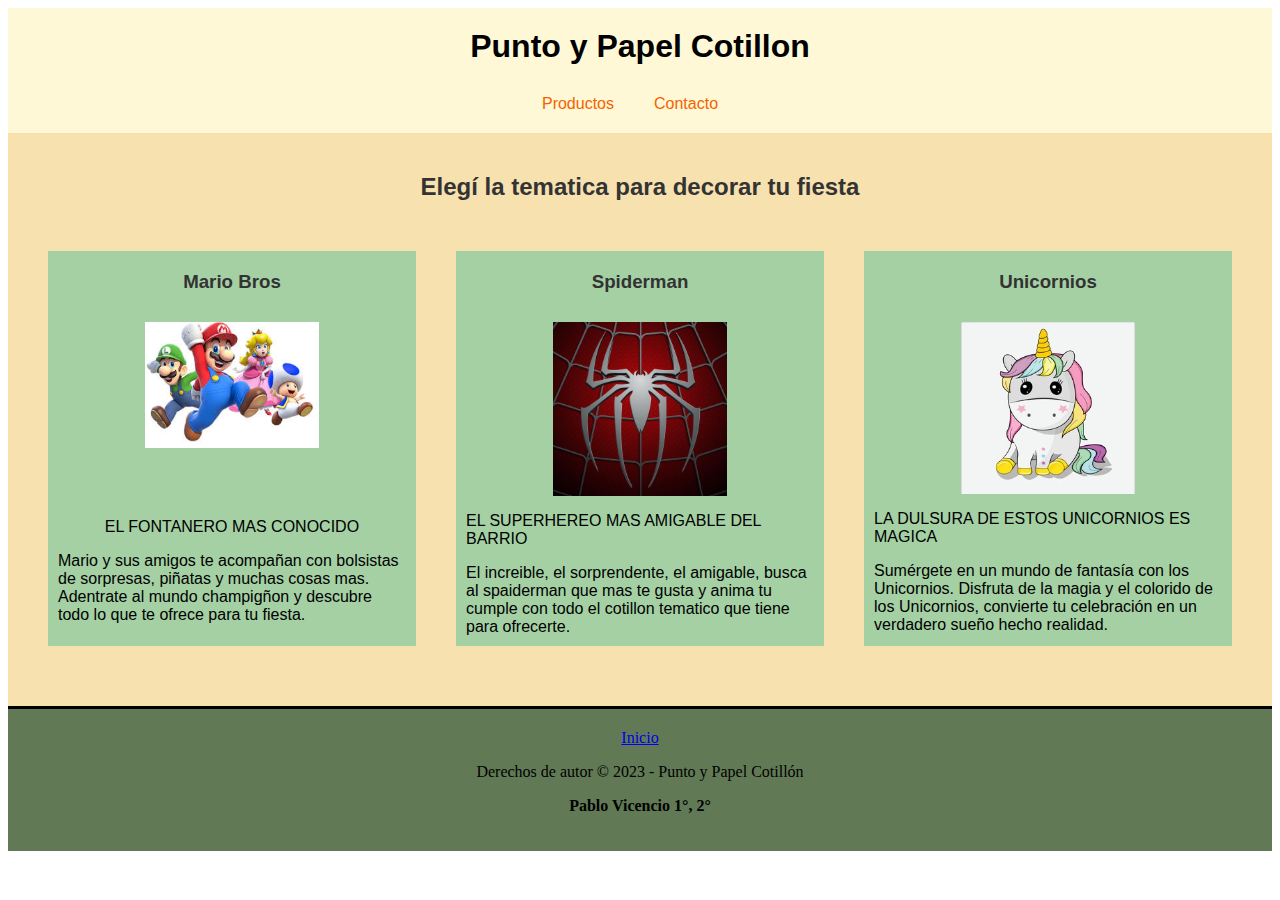
==== index.html @ 05d2aab2 "Primer commit. Prac_Profeci. Proyecto Web" ====
<!DOCTYPE html>
<html lang="en">
<head>
    <meta charset="UTF-8">
    <meta name="viewport" content="width=device-width, initial-scale=1.0">
    <title>EL Super Cotillon</title>
    <link rel="stylesheet" href="CSS/styles.css">
</head>

<body>
    <!-- Comienza el HEADER  -->

    <header class="inicio">
        <h1 id="titulo">Punto y Papel Cotillon</h1>
        <nav>
            <ul>
                <li><a href="productos.html">Productos</a></li>
                <li><a href="contacto.html">Contacto</a></li>
            </ul>
        </nav>
    </header>

    <!-- Comienza el CUERPO  -->

    <main class="container">
        
        <h2>Elegí la tematica para decorar tu fiesta</h2>
        
        <section>
            <article class="cuadros">
                 <h3><strong>Mario Bros</strong></h3>
                 <img src="img/Mario.png" alt="300">
                 <br>
                 <br>
                 <br>
                 <p>EL FONTANERO MAS CONOCIDO</p>
                 <p>Mario y sus amigos te acompañan con bolsistas de sorpresas, piñatas
                    y muchas cosas mas. Adentrate al mundo champigñon y descubre todo lo que
                   te ofrece para tu fiesta.</p>
            </article>

            <article class="cuadros">
                 <h3><strong>Spiderman</strong></h3>
                 <img src="img/Frente Spiderman.png" alt="100">
                 <p>EL SUPERHEREO MAS AMIGABLE DEL BARRIO</p>
                 <p>El increible, el sorprendente, el amigable, busca al spaiderman que mas te gusta
                    y anima tu cumple con todo el cotillon tematico que tiene para ofrecerte.</p>
            </article>

            <article class="cuadros">
                 <h3><strong>Unicornios</strong></h3>
                 <img src="img/Frente Unicornio.png" alt="100">
                 <p>LA DULSURA DE ESTOS UNICORNIOS ES MAGICA</p>
                 <p>Sumérgete en un mundo de fantasía con los Unicornios. Disfruta de la magia y el colorido de los Unicornios, 
                    convierte tu celebración en un verdadero sueño hecho realidad.</p>
            </article>
        </section>

    </main>

    <!-- Comienza el FOOTER  -->    

    <footer class="final">
        <div>
            <a href=#titulo>Inicio</a>
            <p>Derechos de autor &copy; 2023 - Punto y Papel Cotillón</p>
            <p> <strong>Pablo Vicencio 1°, 2°</strong></p>
        </div>
    </footer>

</body>
</html>
---- CSS/styles.css ----
/* ESTILOS PARA EL HEADER */

.inicio {
  background-color: #FFF8D6;
  color: #000000;
  padding: 20px;
  text-align: center;
}

.inicio h1 {
  margin: 0 auto;
  margin-bottom: 30px;
  font-family: "Lucida Handwriting", sans-serif;
}

.inicio nav ul {
  list-style-type: none;
  margin: 0;
  padding: 0;
  display: flex;
  justify-content: center;
  font-family: "Rockwell Extra Bold", sans-serif;
}

.inicio nav ul li {
  margin-right: 20px;
}

.inicio nav ul li a {
  color: #f56200;
  text-decoration: none;
  padding: 10px;
}

/*ESTILOS PARA el Main*/

.container {
  background: #F7E1AE;
  margin: 0;
  padding: 20px;
}

section {
  display: flex;
  justify-content: space-between;
}

.cuadros {
  border: 20px solid #F7E1AE;
  background-color: #A4D0A4;
  width: 33.33%;
  padding: 10px;
  box-sizing: border-box;
  margin-bottom: 20px;
  display: flex;
  flex-direction: column;
  align-items: center;
  text-align: center;
}

.cuadros p {
  text-align: left;
  font-family: "Calibri", sans-serif;
  margin-bottom: 0px;
}

h2 {
  margin: 20px auto;
  margin-bottom: 30px;
  text-align: center;
  font-family: "Calibri", sans-serif;
  color: #333;
}

article h3 {
  color: #333;
  margin-top: 10px;
  font-family: "Arial black", sans-serif;
}

article img {
  max-width: 50%;
  margin-top: 10px;
}

/* Estilo al Footer */
  
.final {
  background-color: #617A55;
  color: #000000;
  padding: 20px;
  text-align: center;
}

footer {
  margin-top: 0px;
  border-top: 3px solid #000;
  padding-top: 10px;
}
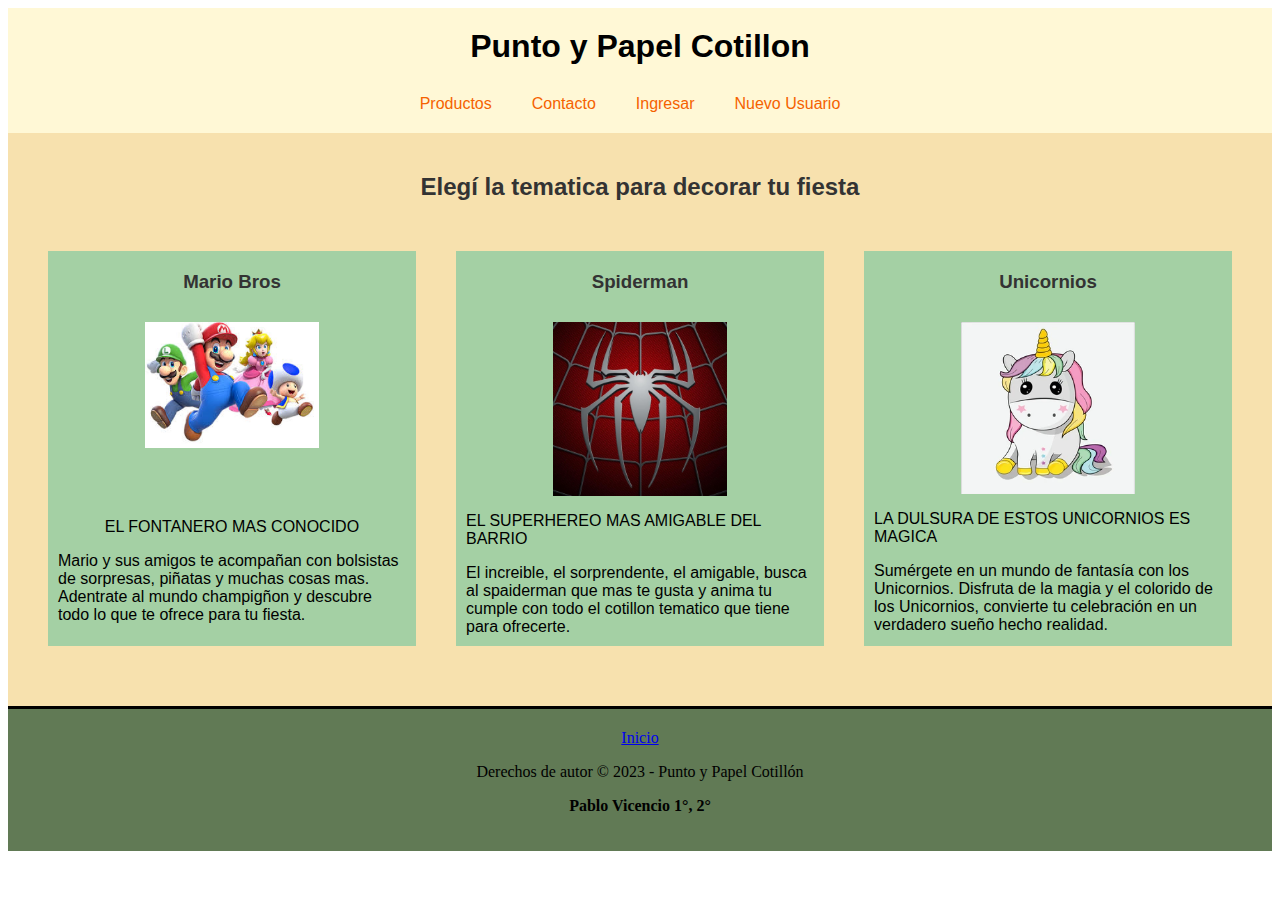
==== commit a1260f06: "se agregarn formularios de logeo" ====
--- a/index.html
+++ b/index.html
@@ -16,6 +16,8 @@
             <ul>
                 <li><a href="productos.html">Productos</a></li>
                 <li><a href="contacto.html">Contacto</a></li>
+                <li><a href="login.php">Ingresar</a></li> 
+                <li><a href="registro.php">Nuevo Usuario</a></li> 
             </ul>
         </nav>
     </header>
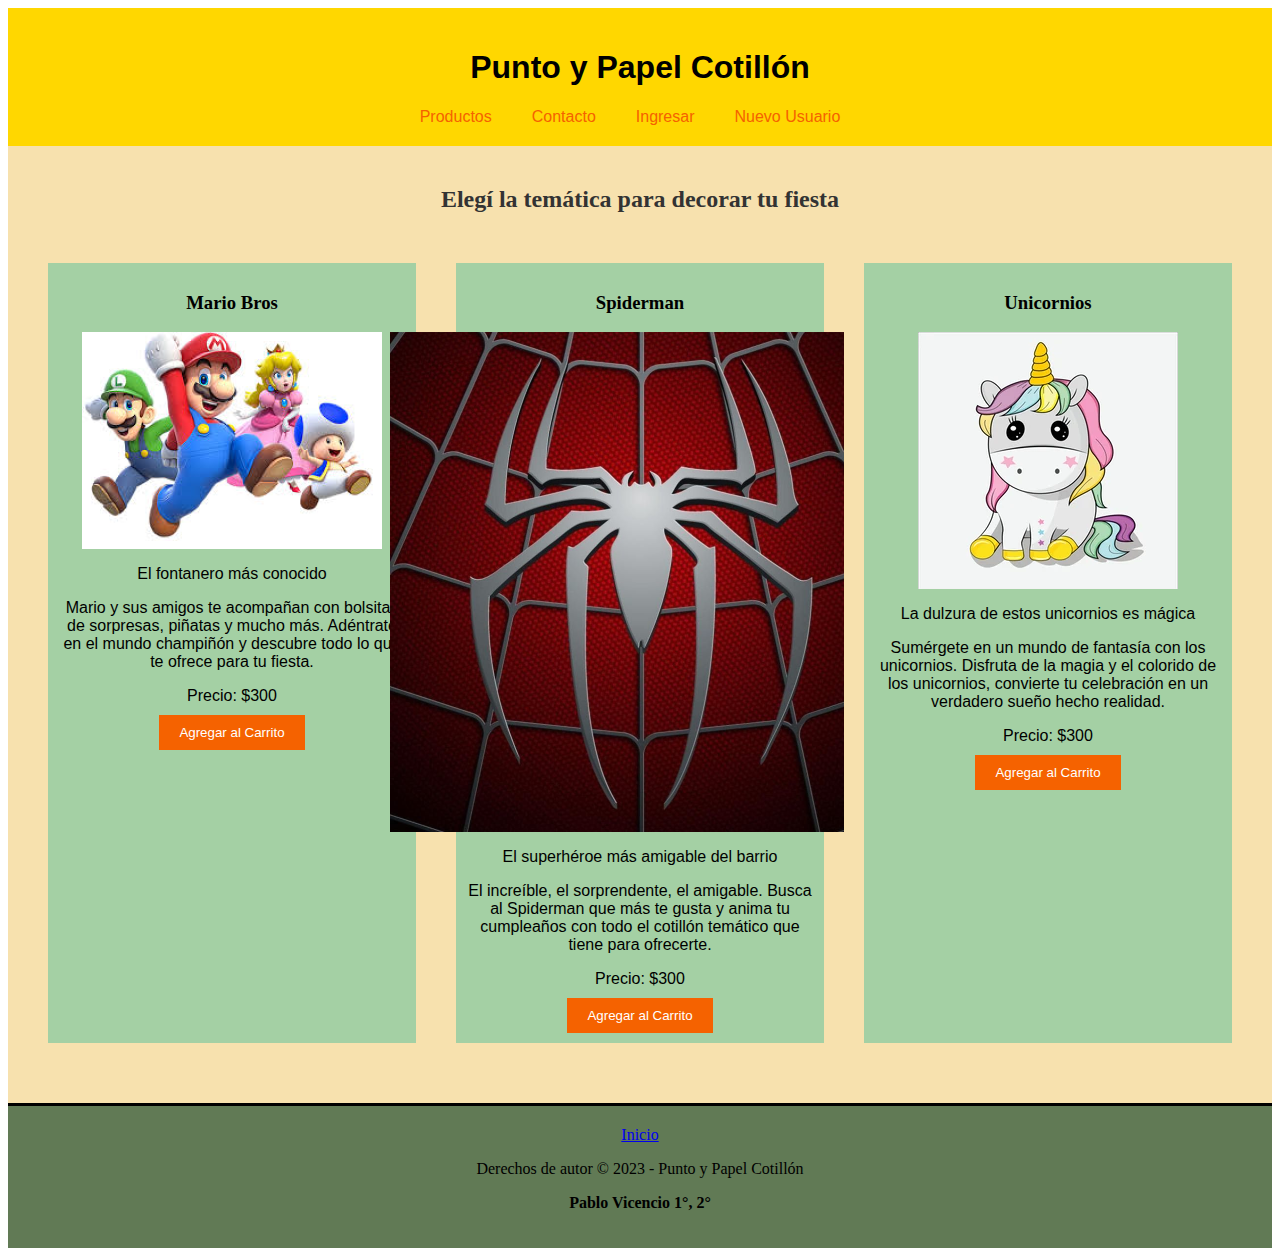
==== commit 87cb8486: "se mejora el INDEX" ====
--- a/index.html
+++ b/index.html
@@ -3,72 +3,59 @@
 <head>
     <meta charset="UTF-8">
     <meta name="viewport" content="width=device-width, initial-scale=1.0">
-    <title>EL Super Cotillon</title>
+    <title>Punto y Papel Cotillón</title>
     <link rel="stylesheet" href="CSS/styles.css">
 </head>
-
 <body>
-    <!-- Comienza el HEADER  -->
-
     <header class="inicio">
-        <h1 id="titulo">Punto y Papel Cotillon</h1>
+        <h1 id="titulo">Punto y Papel Cotillón</h1>
         <nav>
             <ul>
                 <li><a href="productos.html">Productos</a></li>
                 <li><a href="contacto.html">Contacto</a></li>
-                <li><a href="login.php">Ingresar</a></li> 
-                <li><a href="registro.php">Nuevo Usuario</a></li> 
+                <li><a href="login.php">Ingresar</a></li>
+                <li><a href="registro.php">Nuevo Usuario</a></li>
             </ul>
         </nav>
     </header>
 
-    <!-- Comienza el CUERPO  -->
-
     <main class="container">
-        
-        <h2>Elegí la tematica para decorar tu fiesta</h2>
-        
+        <h2>Elegí la temática para decorar tu fiesta</h2>
         <section>
-            <article class="cuadros">
-                 <h3><strong>Mario Bros</strong></h3>
-                 <img src="img/Mario.png" alt="300">
-                 <br>
-                 <br>
-                 <br>
-                 <p>EL FONTANERO MAS CONOCIDO</p>
-                 <p>Mario y sus amigos te acompañan con bolsistas de sorpresas, piñatas
-                    y muchas cosas mas. Adentrate al mundo champigñon y descubre todo lo que
-                   te ofrece para tu fiesta.</p>
+            <article class="cuadro">
+                <h3>Mario Bros</h3>
+                <img src="img/Mario.png" alt="Mario Bros">
+                <p>El fontanero más conocido</p>
+                <p>Mario y sus amigos te acompañan con bolsitas de sorpresas, piñatas y mucho más. Adéntrate en el mundo champiñón y descubre todo lo que te ofrece para tu fiesta.</p>
+                <p>Precio: $300</p>
+                <button class="agregar" data-nombre="Mario Bros" data-precio="300">Agregar al Carrito</button>
             </article>
-
-            <article class="cuadros">
-                 <h3><strong>Spiderman</strong></h3>
-                 <img src="img/Frente Spiderman.png" alt="100">
-                 <p>EL SUPERHEREO MAS AMIGABLE DEL BARRIO</p>
-                 <p>El increible, el sorprendente, el amigable, busca al spaiderman que mas te gusta
-                    y anima tu cumple con todo el cotillon tematico que tiene para ofrecerte.</p>
+            <article class="cuadro">
+                <h3>Spiderman</h3>
+                <img src="img/Frente Spiderman.png" alt="Spiderman">
+                <p>El superhéroe más amigable del barrio</p>
+                <p>El increíble, el sorprendente, el amigable. Busca al Spiderman que más te gusta y anima tu cumpleaños con todo el cotillón temático que tiene para ofrecerte.</p>
+                <p>Precio: $300</p>
+                <button class="agregar" data-nombre="Spiderman" data-precio="100">Agregar al Carrito</button>
             </article>
-
-            <article class="cuadros">
-                 <h3><strong>Unicornios</strong></h3>
-                 <img src="img/Frente Unicornio.png" alt="100">
-                 <p>LA DULSURA DE ESTOS UNICORNIOS ES MAGICA</p>
-                 <p>Sumérgete en un mundo de fantasía con los Unicornios. Disfruta de la magia y el colorido de los Unicornios, 
-                    convierte tu celebración en un verdadero sueño hecho realidad.</p>
+            <article class="cuadro">
+                <h3>Unicornios</h3>
+                <img src="img/Frente Unicornio.png" alt="Unicornios">
+                <p>La dulzura de estos unicornios es mágica</p>
+                <p>Sumérgete en un mundo de fantasía con los unicornios. Disfruta de la magia y el colorido de los unicornios, convierte tu celebración en un verdadero sueño hecho realidad.</p>
+                <p>Precio: $300</p>
+                <button class="agregar" data-nombre="Unicornios" data-precio="100">Agregar al Carrito</button>
             </article>
         </section>
-
     </main>
-
-    <!-- Comienza el FOOTER  -->    
 
     <footer class="final">
         <div>
-            <a href=#titulo>Inicio</a>
+            <a href="#titulo">Inicio</a>
             <p>Derechos de autor &copy; 2023 - Punto y Papel Cotillón</p>
-            <p> <strong>Pablo Vicencio 1°, 2°</strong></p>
+            <p><strong>Pablo Vicencio 1°, 2°</strong></p>
         </div>
     </footer>
-
+    <script src="carrito.js"></script>
 </body>
-</html>+</html>
--- a/CSS/styles.css
+++ b/CSS/styles.css
@@ -1,5 +1,4 @@
-/* ESTILOS PARA EL HEADER */
-
+/* 
 .inicio {
   background-color: #FFF8D6;
   color: #000000;
@@ -32,7 +31,7 @@
   padding: 10px;
 }
 
-/*ESTILOS PARA el Main*/
+/*ESTILOS PARA el Main
 
 .container {
   background: #F7E1AE;
@@ -83,7 +82,7 @@
   margin-top: 10px;
 }
 
-/* Estilo al Footer */
+/* Estilo al Footer 
   
 .final {
   background-color: #617A55;
@@ -96,4 +95,101 @@
   margin-top: 0px;
   border-top: 3px solid #000;
   padding-top: 10px;
-}+}*/
+
+/* ESTILOS PARA EL HEADER */
+.inicio {
+  background-color: #FFD700;
+  color: #000;
+  padding: 20px;
+  text-align: center;
+}
+
+.inicio h1 {
+  font-family: "Lucida Handwriting", sans-serif;
+}
+
+.inicio nav ul {
+  list-style-type: none;
+  margin: 0;
+  padding: 0;
+  display: flex;
+  justify-content: center;
+  font-family: "Rockwell Extra Bold", sans-serif;
+}
+
+.inicio nav ul li {
+  margin-right: 20px;
+}
+
+.inicio nav ul li a {
+  color: #f56200;
+  text-decoration: none;
+  padding: 10px;
+}
+
+/* ESTILOS PARA EL CUERPO */
+.container {
+  background: #F7E1AE;
+  margin: 0;
+  padding: 20px;
+}
+
+section {
+  display: flex;
+  justify-content: space-between;
+}
+
+.cuadro {
+  border: 20px solid #F7E1AE;
+  background-color: #A4D0A4;
+  width: 33.33%;
+  padding: 10px;
+  box-sizing: border-box;
+  margin-bottom: 20px;
+  display: flex;
+  flex-direction: column;
+  align-items: center;
+  text-align: center;
+}
+
+.cuadro p {
+  font-family: "Calibri", sans-serif;
+  margin-bottom: 0;
+}
+
+h2 {
+  margin: 20px auto;
+  margin-bottom: 30px;
+  text-align: center;
+  color: #333;
+}
+
+/* ESTILOS PARA EL BOTÓN "Agregar al Carrito" */
+button.agregar {
+  background-color: #f56200;
+  color: #fff;
+  border: none;
+  padding: 10px 20px;
+  margin-top: 10px;
+  cursor: pointer;
+  transition: background-color 0.3s;
+}
+
+button.agregar:hover {
+  background-color: #f76c19;
+}
+
+/* ESTILOS PARA EL FOOTER */
+.final {
+  background-color: #617A55;
+  color: #000;
+  padding: 20px;
+  text-align: center;
+}
+
+footer {
+  margin-top: 0;
+  border-top: 3px solid #000;
+  padding-top: 10px;
+}
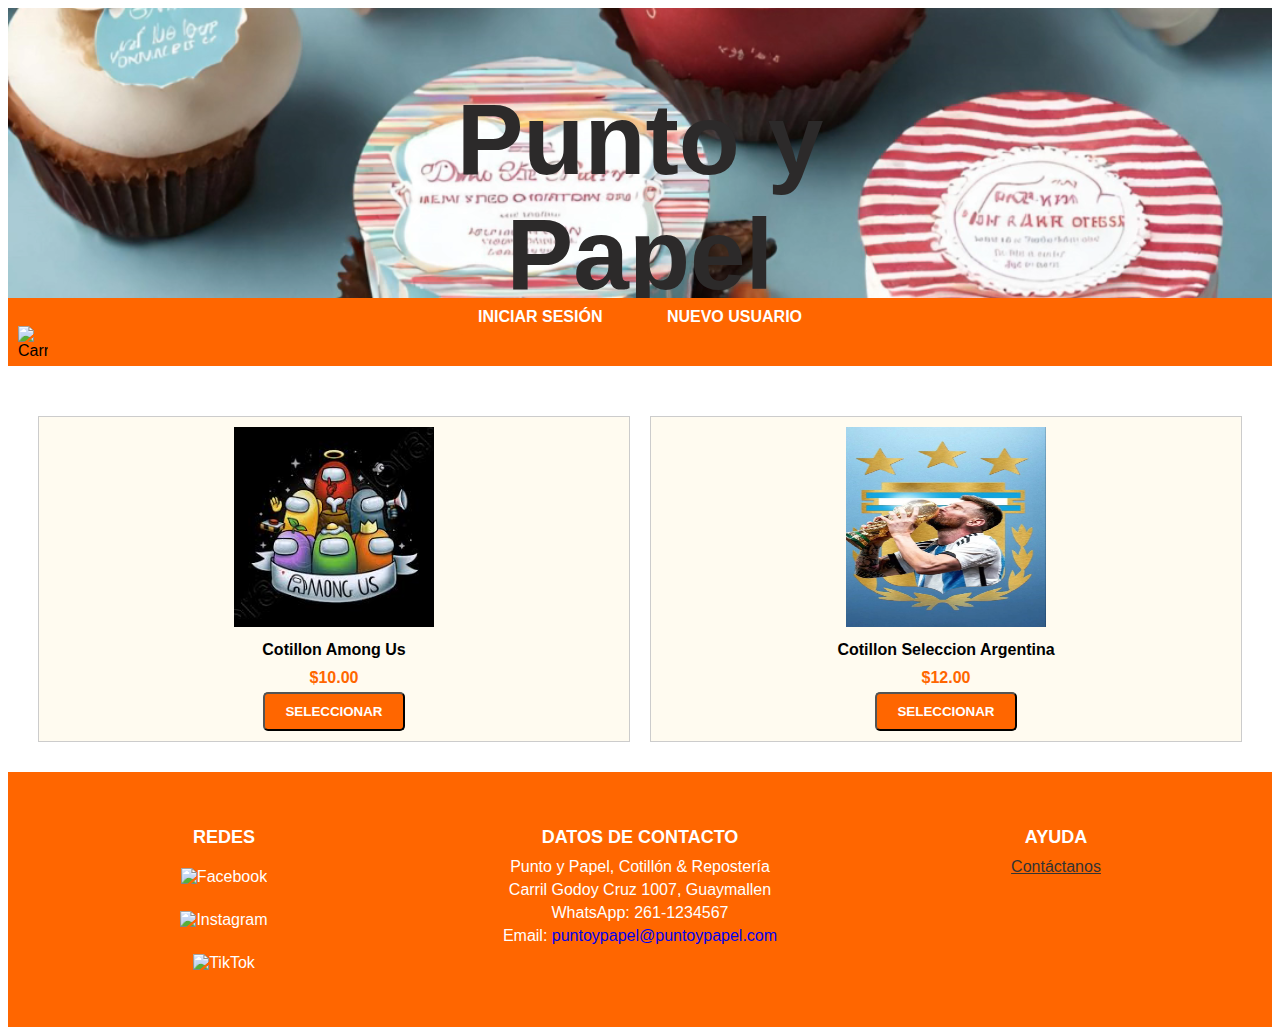
==== commit 9c74875f: "se realizaron arreglos en el INDEX.HTML y en los estilos" ====
--- a/index.html
+++ b/index.html
@@ -8,54 +8,77 @@
 </head>
 <body>
     <header class="inicio">
-        <h1 id="titulo">Punto y Papel Cotillón</h1>
-        <nav>
-            <ul>
-                <li><a href="productos.html">Productos</a></li>
-                <li><a href="contacto.html">Contacto</a></li>
-                <li><a href="login.php">Ingresar</a></li>
-                <li><a href="registro.php">Nuevo Usuario</a></li>
-            </ul>
-        </nav>
+        <div class="logo">
+            <video width="150" height="150" autoplay loop muted>
+                <source src="img/Logo/Logo.mp4" type="video/mp4">
+            </video>
+            <div class="nombre-sitio">
+                <h1>Punto y Papel</h1>
+            </div>
+        </div>
     </header>
 
+    <div class="botonera">
+        <a class="boton-iniciar-sesion" href="#">Iniciar Sesión</a>
+        <a class="boton-nuevo-usuario" href="#">Nuevo Usuario</a>
+        <div class="carrito">
+            <img src="img/carrito.png" alt="Carrito de compras">
+            <span id="gasto-total">Total: $0.00</span>
+        </div>
+    </div>
+
     <main class="container">
-        <h2>Elegí la temática para decorar tu fiesta</h2>
-        <section>
-            <article class="cuadro">
-                <h3>Mario Bros</h3>
-                <img src="img/Mario.png" alt="Mario Bros">
-                <p>El fontanero más conocido</p>
-                <p>Mario y sus amigos te acompañan con bolsitas de sorpresas, piñatas y mucho más. Adéntrate en el mundo champiñón y descubre todo lo que te ofrece para tu fiesta.</p>
-                <p>Precio: $300</p>
-                <button class="agregar" data-nombre="Mario Bros" data-precio="300">Agregar al Carrito</button>
-            </article>
-            <article class="cuadro">
-                <h3>Spiderman</h3>
-                <img src="img/Frente Spiderman.png" alt="Spiderman">
-                <p>El superhéroe más amigable del barrio</p>
-                <p>El increíble, el sorprendente, el amigable. Busca al Spiderman que más te gusta y anima tu cumpleaños con todo el cotillón temático que tiene para ofrecerte.</p>
-                <p>Precio: $300</p>
-                <button class="agregar" data-nombre="Spiderman" data-precio="100">Agregar al Carrito</button>
-            </article>
-            <article class="cuadro">
-                <h3>Unicornios</h3>
-                <img src="img/Frente Unicornio.png" alt="Unicornios">
-                <p>La dulzura de estos unicornios es mágica</p>
-                <p>Sumérgete en un mundo de fantasía con los unicornios. Disfruta de la magia y el colorido de los unicornios, convierte tu celebración en un verdadero sueño hecho realidad.</p>
-                <p>Precio: $300</p>
-                <button class="agregar" data-nombre="Unicornios" data-precio="100">Agregar al Carrito</button>
-            </article>
-        </section>
+        <div class="imagenes">
+            <div class="fila">
+                <div class="columna">
+                    <div class="producto">
+                        <img src="img/amoung.jpg" alt="Cotillon Among Us" class="imagen">
+                        <h4 class="nombre">Cotillon Among Us</h4>
+                        <p class="costo">$10.00</p>
+                        <button class="seleccionar">Seleccionar</button>
+                    </div>
+                </div>
+                <div class="columna">
+                    <div class="producto">
+                        <img src="img/argentina.jpg" alt="Cotillon Seleccion Argentina" class="imagen">
+                        <h4 class="nombre">Cotillon Seleccion Argentina</h4>
+                        <p class="costo">$12.00</p>
+                        <button class="seleccionar">Seleccionar</button>
+                    </div>
+                </div>
+                <!-- Repite esta estructura para otras imágenes -->
+            </div>
+        </div>
     </main>
 
     <footer class="final">
-        <div>
-            <a href="#titulo">Inicio</a>
-            <p>Derechos de autor &copy; 2023 - Punto y Papel Cotillón</p>
-            <p><strong>Pablo Vicencio 1°, 2°</strong></p>
+        <div class="redes">
+            <h2>REDES</h2>
+            <a href="https://www.facebook.com/tucuenta" target="_blank">
+                <img src="img/facebook.png" alt="Facebook">
+            </a>
+            <a href="https://www.instagram.com/tucuenta" target="_blank">
+                <img src="img/instagram.png" alt="Instagram">
+            </a>
+            <a href="https://www.tiktok.com/tucuenta" target="_blank">
+                <img src="img/tiktok.png" alt="TikTok">
+            </a>
+        </div>
+    
+        <div class="contacto">
+            <h2>DATOS DE CONTACTO</h2>
+            <p>Punto y Papel, Cotillón & Repostería</p>
+            <p>Carril Godoy Cruz 1007, Guaymallen</p>
+            <p>WhatsApp: 261-1234567</p>
+            <p>Email: <a href="mailto:puntoypapel@puntoypapel.com">puntoypapel@puntoypapel.com</a></p>
+        </div>
+    
+        <div class="ayuda">
+            <h2>AYUDA</h2>
+            <p><a href="formulario_de_contacto.html">Contáctanos</a></p>
         </div>
     </footer>
+
     <script src="carrito.js"></script>
 </body>
 </html>
--- a/CSS/styles.css
+++ b/CSS/styles.css
@@ -1,176 +1,191 @@
-/* 
+/* Estilos generales */
+body {
+  font-family: Arial, sans-serif;
+}
+
+a {
+  text-decoration: none;
+}
+
+/* Estilos para los botones */
+.boton-comprar,
+.boton-iniciar-sesion,
+.boton-nuevo-usuario,
+.seleccionar,
+button.agregar {
+  color: white;
+  font-weight: bold;
+  padding: 10px 20px;
+  border-radius: 5px;
+  transition: background-color 0.3s;
+  text-transform: uppercase;
+}
+
+.boton-comprar,
+.boton-iniciar-sesion,
+.boton-nuevo-usuario {
+  margin: 10px;
+  background-color: #ff6600;
+}
+
+.seleccionar {
+  background-color: #ff6600;
+}
+
+button.agregar {
+  background-color: #f56200;
+}
+
+/* Estilos para el encabezado */
 .inicio {
-  background-color: #FFF8D6;
-  color: #000000;
-  padding: 20px;
-  text-align: center;
-}
-
-.inicio h1 {
-  margin: 0 auto;
-  margin-bottom: 30px;
-  font-family: "Lucida Handwriting", sans-serif;
-}
-
-.inicio nav ul {
-  list-style-type: none;
+  position: relative;
+  width: 100%;
+  height: 30vh;
+  overflow: hidden;
+  background-color: #333;
+  color: rgb(49, 46, 46);
+  padding: 10px 0;
+  display: flex;
+  justify-content: space-between;
+  align-items: center;
+}
+
+.logo video {
+  position: absolute;
+  top: 0;
+  left: 0;
+  width: 100%; /* Cambia el ancho del video al 100% */
+  height: 100%;
+  object-fit: cover;
+}
+
+.nombre-sitio {
+  position: absolute;
+  top: 65%;
+  left: 50%;
+  transform: translate(-50%, -50%);
+  text-align: center;
+  color: rgb(44, 42, 42); /* Color del texto */
+  font-family: Arial, sans-serif; /* Cambia la fuente aquí */
+  font-size: 50px; /* Cambia el tamaño de la fuente aquí */
+  font-weight: bold; /* Cambia el peso de la fuente aquí */
+}
+
+.menu-navegacion ul {
+  list-style: none;
   margin: 0;
   padding: 0;
   display: flex;
-  justify-content: center;
-  font-family: "Rockwell Extra Bold", sans-serif;
-}
-
-.inicio nav ul li {
-  margin-right: 20px;
-}
-
-.inicio nav ul li a {
-  color: #f56200;
+}
+
+.menu-navegacion li {
+  margin: 0 10px;
+}
+
+.boton-llamada-accion a {
+  background-color: #ff6600;
+}
+
+/* Estilos para la botonera en el encabezado */
+.botonera {
+  background-color: #ff6600;
+  text-align: center;
+  padding: 10px 0;
+  margin-top: 0px;
+  margin-bottom: 20px;
+}
+
+/* Estilos para los botones de la botonera */
+.boton-comprar,
+.boton-iniciar-sesion,
+.boton-nuevo-usuario {
+  margin: 10px;
+  padding: 10px 20px;
+  background-color: #ff6600;
+  color: white;
   text-decoration: none;
+  border-radius: 5px;
+  font-family: Arial, sans-serif; /* Cambia la fuente aquí */
+  font-size: 16px; /* Cambia el tamaño de la letra aquí */
+  font-weight: bold; /* Cambia el peso de la fuente aquí (puede ser normal o bold) */
+  text-transform: uppercase;
+  transition: background-color 0.3s;
+}
+
+.boton-comprar:hover,
+.boton-iniciar-sesion:hover,
+.boton-nuevo-usuario:hover {
+  background-color: #555; /* Cambia el color al pasar el mouse por encima */
+}
+
+/* Estilos para el carrito y sumador de gastos en el encabezado */
+.carrito {
+  display: flex;
+  align-items: center;
+  margin-left: 10px;
+}
+
+.carrito img {
+  width: 30px;
+  height: 30px;
+  margin-right: 5px;
+}
+
+#gasto-total {
+  font-weight: bold;
+  font-size: 16px;
+  color: #ff6600;
+}
+
+/* Estilos para el cuerpo */
+.container {
+  padding: 20px;
+}
+
+/* Estilos para la fila de productos */
+.fila {
+  display: flex;
+  justify-content: space-between;
+  flex-wrap: wrap;
+}
+
+/* Estilos para cada columna de producto */
+.columna {
+  flex: 0 0 calc(50% - 20px);
+  margin: 10px;
+}
+
+/* Estilos para cada producto */
+.producto {
+  border: 1px solid #ccc;
+  text-align: center;
   padding: 10px;
-}
-
-/*ESTILOS PARA el Main
-
-.container {
-  background: #F7E1AE;
-  margin: 0;
-  padding: 20px;
-}
-
-section {
-  display: flex;
-  justify-content: space-between;
-}
-
-.cuadros {
-  border: 20px solid #F7E1AE;
-  background-color: #A4D0A4;
-  width: 33.33%;
-  padding: 10px;
-  box-sizing: border-box;
-  margin-bottom: 20px;
-  display: flex;
-  flex-direction: column;
-  align-items: center;
-  text-align: center;
-}
-
-.cuadros p {
-  text-align: left;
-  font-family: "Calibri", sans-serif;
-  margin-bottom: 0px;
-}
-
-h2 {
-  margin: 20px auto;
-  margin-bottom: 30px;
-  text-align: center;
-  font-family: "Calibri", sans-serif;
-  color: #333;
-}
-
-article h3 {
-  color: #333;
-  margin-top: 10px;
-  font-family: "Arial black", sans-serif;
-}
-
-article img {
-  max-width: 50%;
-  margin-top: 10px;
-}
-
-/* Estilo al Footer 
-  
-.final {
-  background-color: #617A55;
-  color: #000000;
-  padding: 20px;
-  text-align: center;
-}
-
-footer {
-  margin-top: 0px;
-  border-top: 3px solid #000;
-  padding-top: 10px;
-}*/
-
-/* ESTILOS PARA EL HEADER */
-.inicio {
-  background-color: #FFD700;
-  color: #000;
-  padding: 20px;
-  text-align: center;
-}
-
-.inicio h1 {
-  font-family: "Lucida Handwriting", sans-serif;
-}
-
-.inicio nav ul {
-  list-style-type: none;
-  margin: 0;
-  padding: 0;
-  display: flex;
-  justify-content: center;
-  font-family: "Rockwell Extra Bold", sans-serif;
-}
-
-.inicio nav ul li {
-  margin-right: 20px;
-}
-
-.inicio nav ul li a {
-  color: #f56200;
-  text-decoration: none;
-  padding: 10px;
-}
-
-/* ESTILOS PARA EL CUERPO */
-.container {
-  background: #F7E1AE;
-  margin: 0;
-  padding: 20px;
-}
-
-section {
-  display: flex;
-  justify-content: space-between;
-}
-
-.cuadro {
-  border: 20px solid #F7E1AE;
-  background-color: #A4D0A4;
-  width: 33.33%;
-  padding: 10px;
-  box-sizing: border-box;
-  margin-bottom: 20px;
-  display: flex;
-  flex-direction: column;
-  align-items: center;
-  text-align: center;
-}
-
-.cuadro p {
-  font-family: "Calibri", sans-serif;
-  margin-bottom: 0;
-}
-
-h2 {
-  margin: 20px auto;
-  margin-bottom: 30px;
-  text-align: center;
-  color: #333;
-}
-
-/* ESTILOS PARA EL BOTÓN "Agregar al Carrito" */
+  transition: transform 0.2s;
+  background-color: #fffbf0;
+}
+
+.producto:hover {
+  transform: scale(1.05);
+}
+
+.imagen {
+  width: 200px;
+  height: 200px;
+}
+
+.nombre {
+  font-size: 16px;
+  margin: 10px 0;
+}
+
+.costo {
+  font-weight: bold;
+  color: #ff6600;
+  margin: 5px 0;
+}
+
+/* Estilos para el botón "Agregar al Carrito" */
 button.agregar {
-  background-color: #f56200;
-  color: #fff;
-  border: none;
-  padding: 10px 20px;
   margin-top: 10px;
   cursor: pointer;
   transition: background-color 0.3s;
@@ -180,16 +195,53 @@
   background-color: #f76c19;
 }
 
-/* ESTILOS PARA EL FOOTER */
+/* Estilos para el footer */
 .final {
-  background-color: #617A55;
-  color: #000;
-  padding: 20px;
-  text-align: center;
-}
-
-footer {
-  margin-top: 0;
-  border-top: 3px solid #000;
-  padding-top: 10px;
-}
+  background-color: #ff6600;
+  color: white;
+  padding: 20px;
+  display: flex;
+  justify-content: space-between;
+}
+
+/* Estilos para las secciones del footer */
+.redes, .contacto, .ayuda {
+  flex: 1;
+  text-align: center;
+  padding: 20px;
+}
+
+.redes h2, .contacto h2, .ayuda h2 {
+  font-size: 18px;
+  font-weight: bold;
+  margin-bottom: 10px;
+}
+
+.redes a, .contacto p, .ayuda p {
+  color: white;
+  text-decoration: none;
+  display: block;
+  margin: 5px 0;
+}
+
+.redes img {
+  margin: 10px;
+  width: 24px;
+  height: 24px;
+}
+
+.ayuda a {
+  text-decoration: underline;
+  color: #333;
+}
+
+/* Estilos para la sección de contacto */
+.contacto {
+  flex: 2;
+  text-align: center;
+  padding: 20px;
+  max-width: 400px;
+}
+
+.contacto h2 {
+  font-size
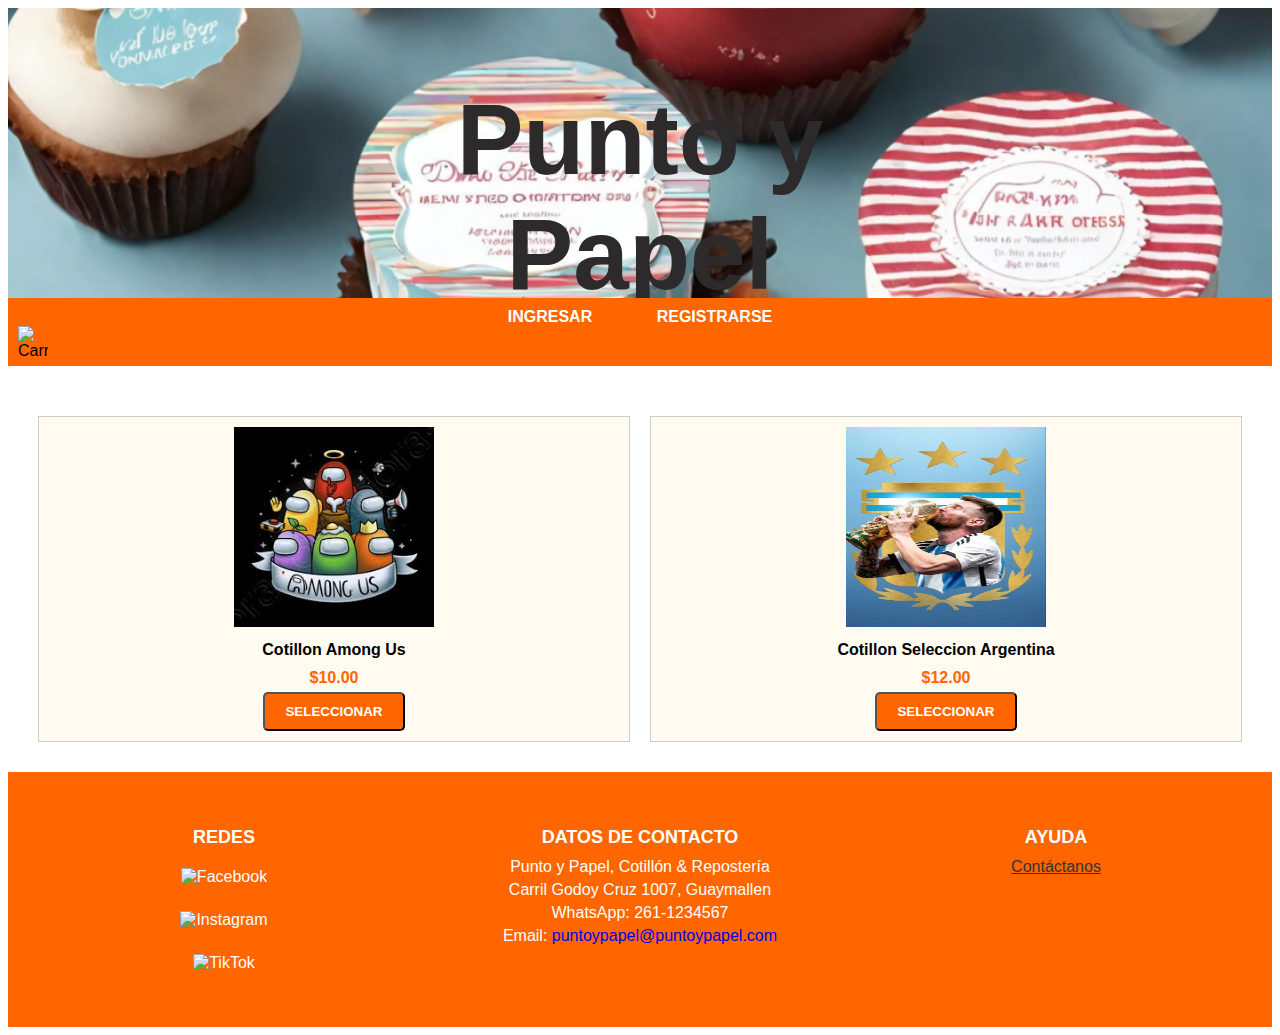
==== commit f31e07f7: "modificaciones, se genera el PHP" ====
--- a/index.html
+++ b/index.html
@@ -19,8 +19,8 @@
     </header>
 
     <div class="botonera">
-        <a class="boton-iniciar-sesion" href="#">Iniciar Sesión</a>
-        <a class="boton-nuevo-usuario" href="#">Nuevo Usuario</a>
+        <a class="boton-iniciar-sesion" href="#">INGRESAR</a>
+        <a class="boton-nuevo-usuario" href="#">REGISTRARSE</a>
         <div class="carrito">
             <img src="img/carrito.png" alt="Carrito de compras">
             <span id="gasto-total">Total: $0.00</span>
--- a/CSS/styles.css
+++ b/CSS/styles.css
@@ -244,4 +244,5 @@
 }
 
 .contacto h2 {
-  font-size
+  font-size:large;
+}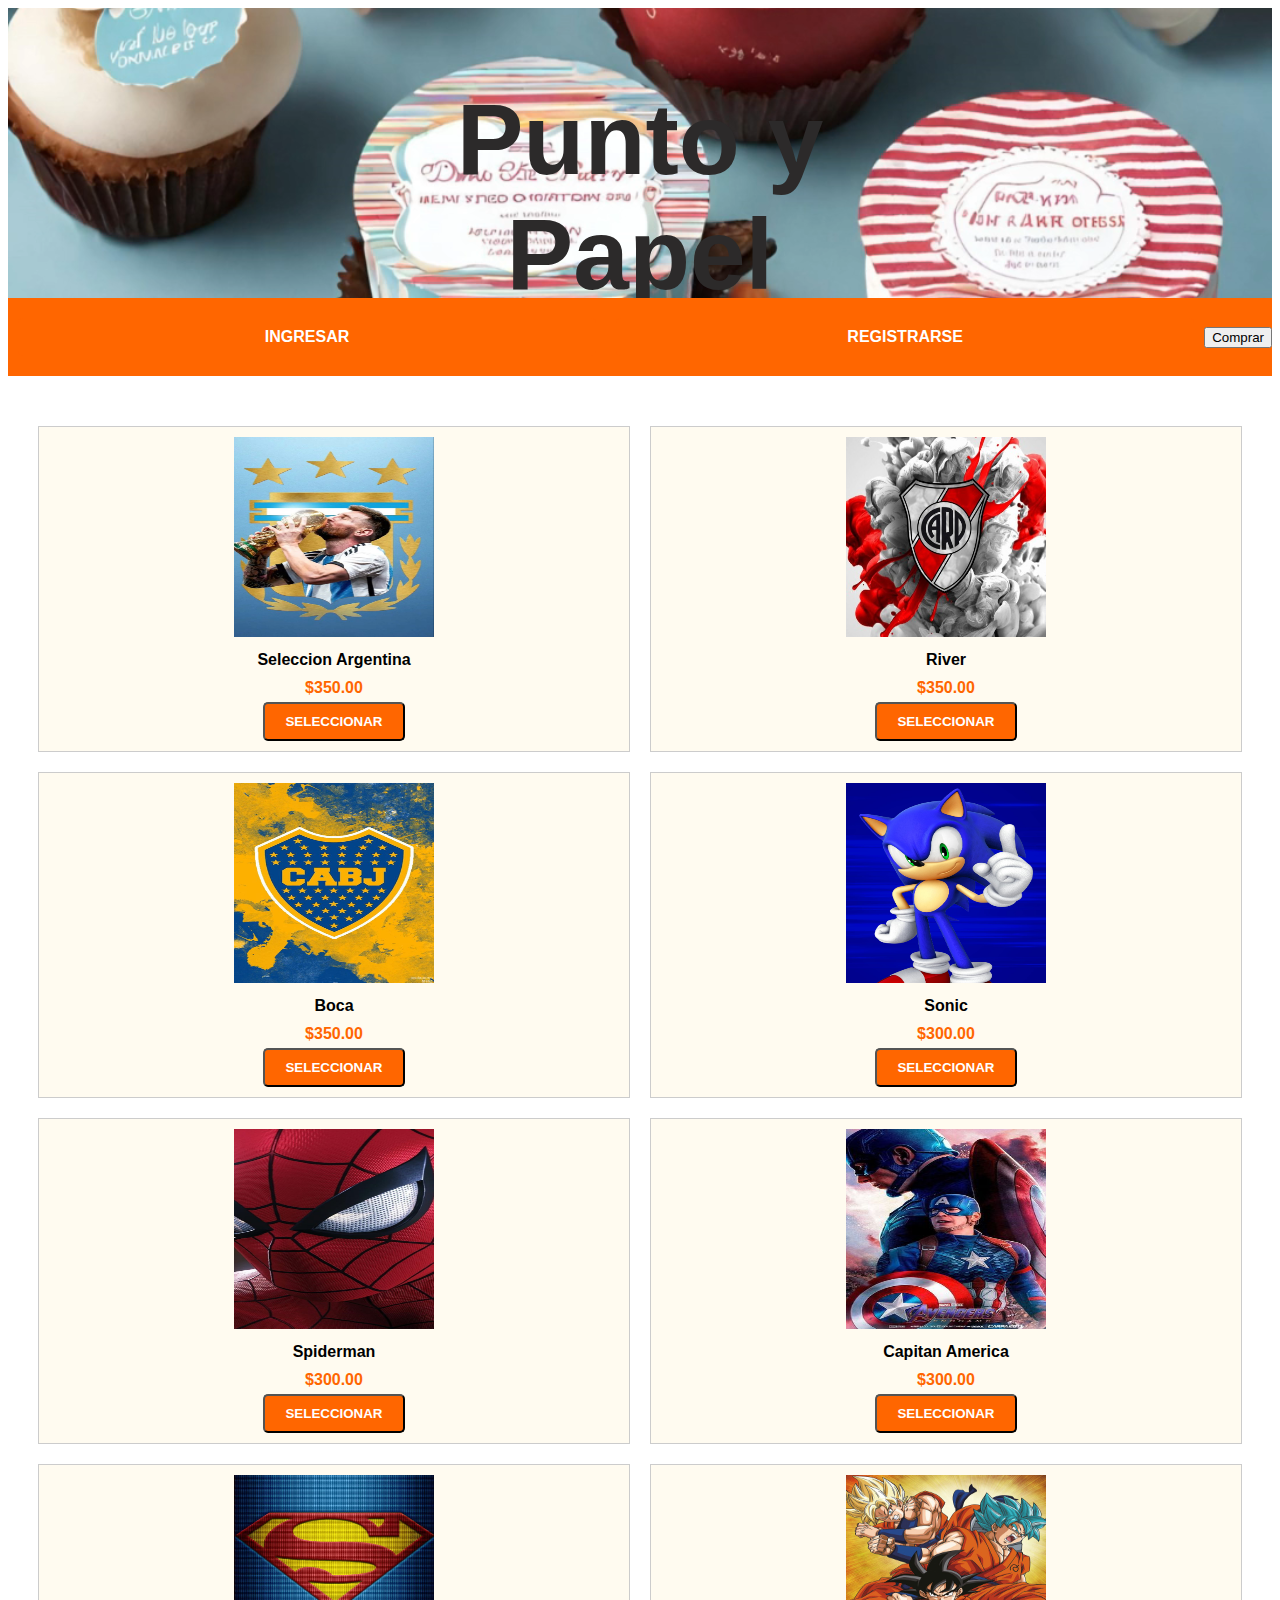
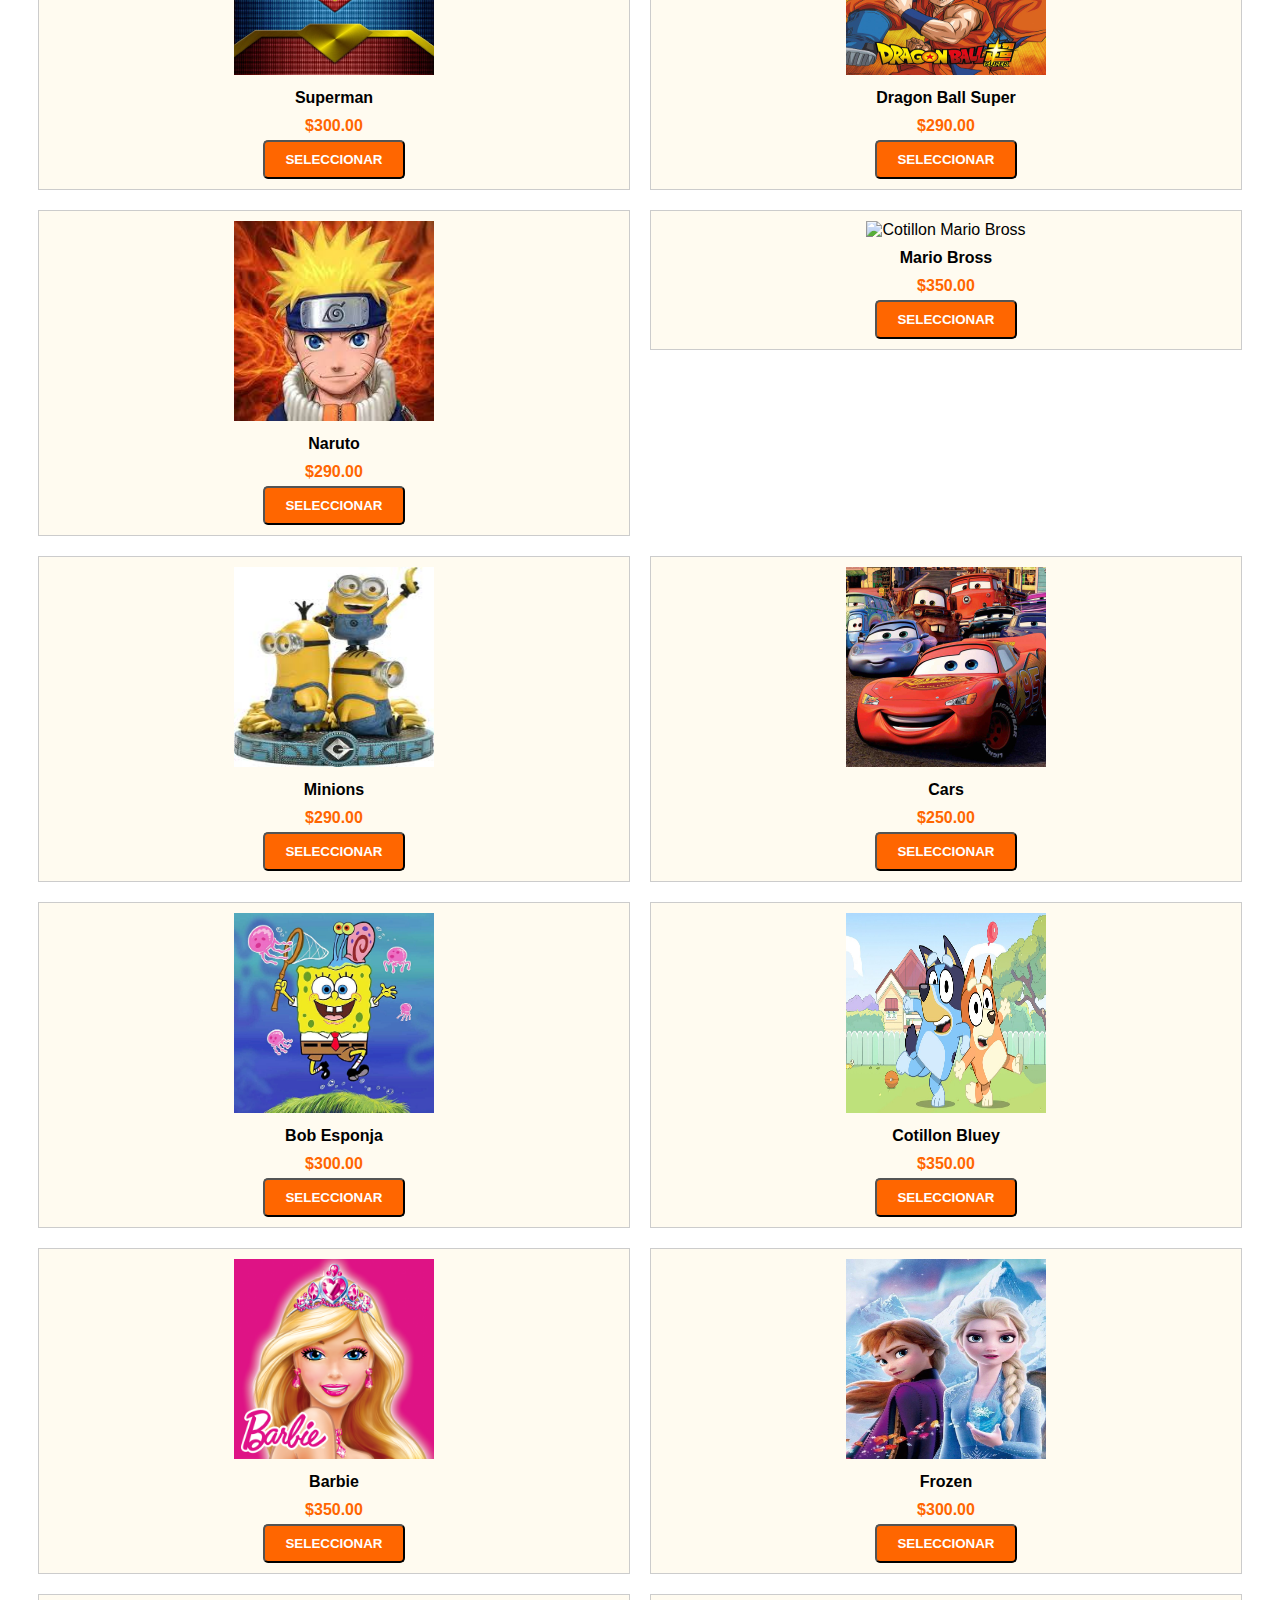
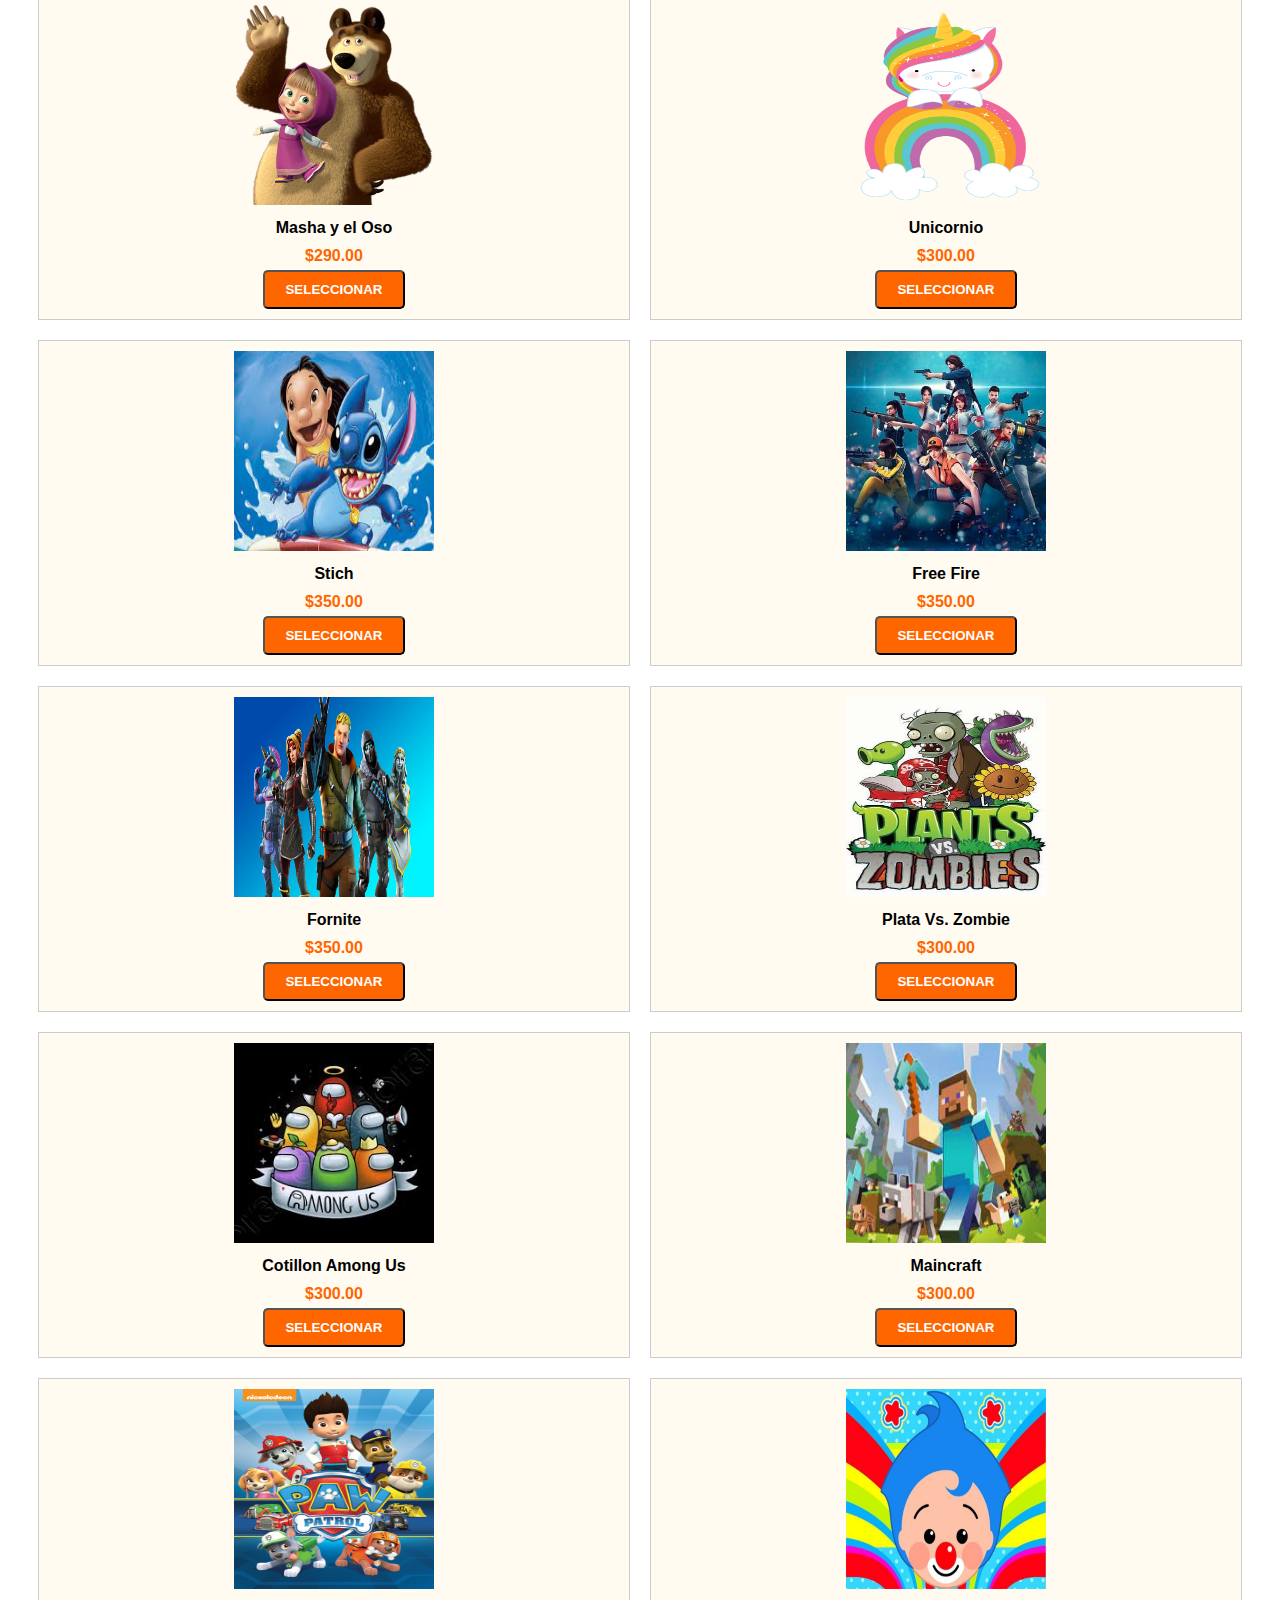
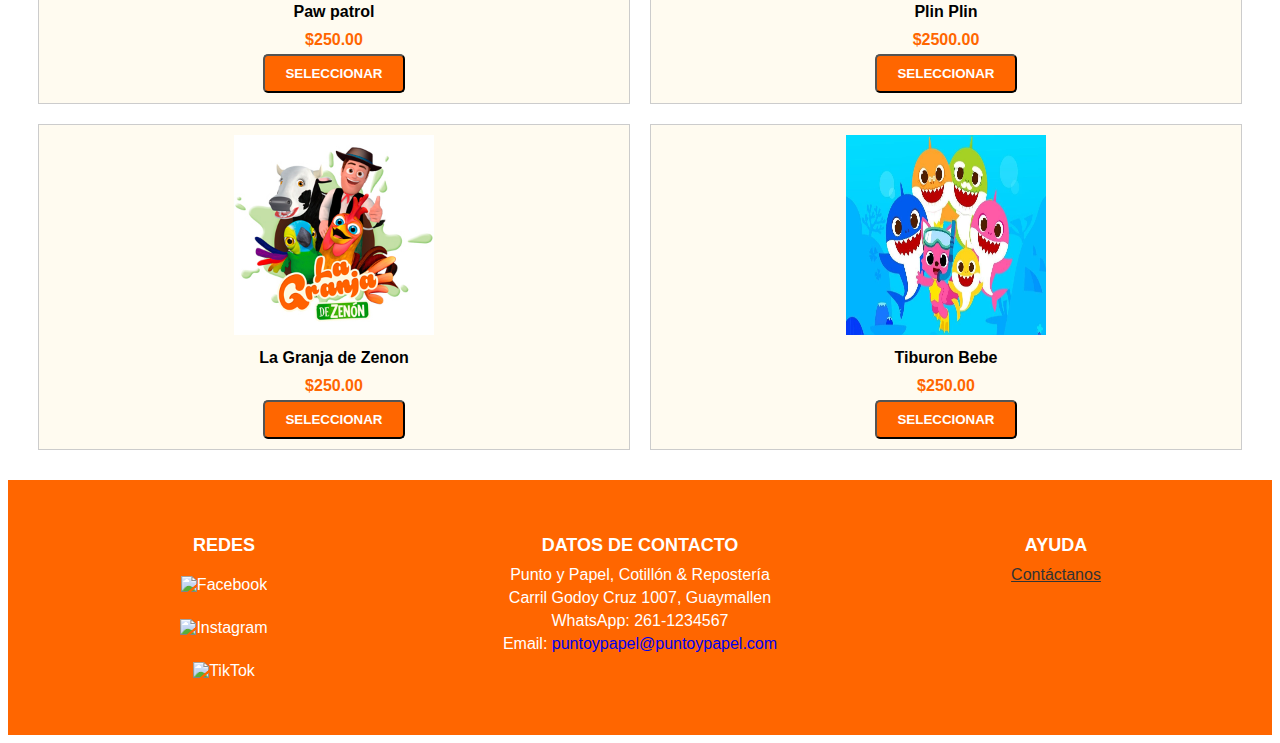
==== commit f2f68925: "Se cambian varios hojas" ====
--- a/index.html
+++ b/index.html
@@ -4,7 +4,8 @@
     <meta charset="UTF-8">
     <meta name="viewport" content="width=device-width, initial-scale=1.0">
     <title>Punto y Papel Cotillón</title>
-    <link rel="stylesheet" href="CSS/styles.css">
+    <link rel="stylesheet" href="CSS/index.css">
+    <script src="JS/carrito.js"></script>
 </head>
 <body>
     <header class="inicio">
@@ -19,12 +20,13 @@
     </header>
 
     <div class="botonera">
-        <a class="boton-iniciar-sesion" href="#">INGRESAR</a>
-        <a class="boton-nuevo-usuario" href="#">REGISTRARSE</a>
-        <div class="carrito">
-            <img src="img/carrito.png" alt="Carrito de compras">
-            <span id="gasto-total">Total: $0.00</span>
-        </div>
+        <a class="boton-iniciar-sesion" href="usuarios.html">INGRESAR</a>
+        <a class="boton-nuevo-usuario" href="registro.html">REGISTRARSE</a>
+        <button id="boton-carrito">Comprar</button>
+            <!--<div id="carrito" class="carrito-seleccionado">
+                <img src="img/Iconos/vector-shopping-cart-icon.jpg" alt="Carrito de compras">
+                <span id="gasto-total">Total: $0.00</span>
+            </div>*/-->
     </div>
 
     <main class="container">
@@ -32,21 +34,228 @@
             <div class="fila">
                 <div class="columna">
                     <div class="producto">
+                        <img src="img/argentina.jpg" alt="Cotillon dbs" class="imagen">
+                        <h4 class="nombre">Seleccion Argentina</h4>
+                        <p class="costo">$350.00</p>
+                        <button class="seleccionar">Seleccionar</button>
+                    </div>
+                </div>
+                <div class="columna">
+                    <div class="producto">
+                        <img src="img/river.jpg" alt="Cotillon River" class="imagen">
+                        <h4 class="nombre">River</h4>
+                        <p class="costo">$350.00</p>
+                        <button class="seleccionar">Seleccionar</button>
+                    </div>
+                </div>
+                <div class="columna">
+                    <div class="producto">
+                        <img src="img/boca.jpg" alt="Cotillon Boca" class="imagen">
+                        <h4 class="nombre">Boca</h4>
+                        <p class="costo">$350.00</p>
+                        <button class="seleccionar">Seleccionar</button>
+                    </div>
+                </div>
+                <div class="columna">
+                    <div class="producto">
+                        <img src="img/sony.jpg" alt="Cotillon Sonic" class="imagen">
+                        <h4 class="nombre"><S></S>Sonic</h4>
+                        <p class="costo">$300.00</p>
+                        <button class="seleccionar">Seleccionar</button>
+                    </div>
+                </div>
+                <div class="columna">
+                    <div class="producto">
+                        <img src="img/spiderman.jpg" alt="Cotillon Spiderman" class="imagen">
+                        <h4 class="nombre">Spiderman</h4>
+                        <p class="costo">$300.00</p>
+                        <button class="seleccionar">Seleccionar</button>
+                    </div>
+                </div>
+                <div class="columna">
+                    <div class="producto">
+                        <img src="img/capitan_america.jpg" alt="Cotillon Capitan America" class="imagen">
+                        <h4 class="nombre">Capitan America</h4>
+                        <p class="costo">$300.00</p>
+                        <button class="seleccionar">Seleccionar</button>
+                    </div>
+                </div>
+                <div class="columna">
+                    <div class="producto">
+                        <img src="img/superman.jpg" alt="Cotillon Superman" class="imagen">
+                        <h4 class="nombre">Superman</h4>
+                        <p class="costo">$300.00</p>
+                        <button class="seleccionar">Seleccionar</button>
+                    </div>
+                </div>
+                <div class="columna">
+                    <div class="producto">
+                        <img src="img/dbs.jpg" alt="Cotillon Dragon Ball Super" class="imagen">
+                        <h4 class="nombre">Dragon Ball Super</h4>
+                        <p class="costo">$290.00</p>
+                        <button class="seleccionar">Seleccionar</button>
+                    </div>
+                </div>
+                <div class="columna">
+                    <div class="producto">
+                        <img src="img/narut.jpg" alt="Cotillon Naruto" class="imagen">
+                        <h4 class="nombre">Naruto</h4>
+                        <p class="costo">$290.00</p>
+                        <button class="seleccionar">Seleccionar</button>
+                    </div>
+                </div>
+                <div class="columna">
+                    <div class="producto">
+                        <img src="img/mario.jpg" alt="Cotillon Mario Bross" class="imagen">
+                        <h4 class="nombre">Mario Bross</h4>
+                        <p class="costo">$350.00</p>
+                        <button class="seleccionar">Seleccionar</button>
+                    </div>
+                </div>
+                <div class="columna">
+                    <div class="producto">
+                        <img src="img/minion.jpg" alt="Cotillon minion" class="imagen">
+                        <h4 class="nombre">Minions</h4>
+                        <p class="costo">$290.00</p>
+                        <button class="seleccionar">Seleccionar</button>
+                    </div>
+                </div>
+                <div class="columna">
+                    <div class="producto">
+                        <img src="img/cars.jpg" alt="Cotillon Cars" class="imagen">
+                        <h4 class="nombre">Cars</h4>
+                        <p class="costo">$250.00</p>
+                        <button class="seleccionar">Seleccionar</button>
+                    </div>
+                </div>
+                <div class="columna">
+                    <div class="producto">
+                        <img src="img/bob_esponja.jpg" alt="Cotillon Bob Esponja" class="imagen">
+                        <h4 class="nombre">Bob Esponja</h4>
+                        <p class="costo">$300.00</p>
+                        <button class="seleccionar">Seleccionar</button>
+                    </div>
+                </div>
+                <div class="columna">
+                    <div class="producto">
+                        <img src="img/bluey.jpg" alt="Cotillon Bluey" class="imagen">
+                        <h4 class="nombre">Cotillon Bluey</h4>
+                        <p class="costo">$350.00</p>
+                        <button class="seleccionar">Seleccionar</button>
+                    </div>
+                </div>
+                <div class="columna">
+                    <div class="producto">
+                        <img src="img/barbie.png" alt="Cotillon Barbie" class="imagen">
+                        <h4 class="nombre">Barbie</h4>
+                        <p class="costo">$350.00</p>
+                        <button class="seleccionar">Seleccionar</button>
+                    </div>
+                </div>
+                <div class="columna">
+                    <div class="producto">
+                        <img src="img/frozeen.png" alt="Cotillon Frozen" class="imagen">
+                        <h4 class="nombre">Frozen</h4>
+                        <p class="costo">$300.00</p>
+                        <button class="seleccionar">Seleccionar</button>
+                    </div>
+                </div>
+                <div class="columna">
+                    <div class="producto">
+                        <img src="img/masha_y_el_oso.png" alt="Cotillon Masha y el Oso" class="imagen">
+                        <h4 class="nombre">Masha y el Oso</h4>
+                        <p class="costo">$290.00</p>
+                        <button class="seleccionar">Seleccionar</button>
+                    </div>
+                </div>
+                <div class="columna">
+                    <div class="producto">
+                        <img src="img/unicornio.png" alt="Cotillon Unicornio" class="imagen">
+                        <h4 class="nombre">Unicornio</h4>
+                        <p class="costo">$300.00</p>
+                        <button class="seleccionar">Seleccionar</button>
+                    </div>
+                </div>
+                <div class="columna">
+                    <div class="producto">
+                        <img src="img/stich.jpg" alt="Cotillon Stich" class="imagen">
+                        <h4 class="nombre">Stich</h4>
+                        <p class="costo">$350.00</p>
+                        <button class="seleccionar">Seleccionar</button>
+                    </div>
+                </div>
+                <div class="columna">
+                    <div class="producto">
+                        <img src="img/firie_fire.jpg" alt="Cotillon Free Fire" class="imagen">
+                        <h4 class="nombre">Free Fire</h4>
+                        <p class="costo">$350.00</p>
+                        <button class="seleccionar">Seleccionar</button>
+                    </div>
+                </div>
+                <div class="columna">
+                    <div class="producto">
+                        <img src="img/fortnite.jpg" alt="Cotillon Fornite" class="imagen">
+                        <h4 class="nombre">Fornite</h4>
+                        <p class="costo">$350.00</p>
+                        <button class="seleccionar">Seleccionar</button>
+                    </div>
+                </div>
+                <div class="columna">
+                    <div class="producto">
+                        <img src="img/planta_zombies.jpg" alt="Cotillon Planta Vs Zombies" class="imagen">
+                        <h4 class="nombre">Plata Vs. Zombie</h4>
+                        <p class="costo">$300.00</p>
+                        <button class="seleccionar">Seleccionar</button>
+                    </div>
+                </div>
+                <div class="columna">
+                    <div class="producto">
                         <img src="img/amoung.jpg" alt="Cotillon Among Us" class="imagen">
                         <h4 class="nombre">Cotillon Among Us</h4>
-                        <p class="costo">$10.00</p>
-                        <button class="seleccionar">Seleccionar</button>
-                    </div>
-                </div>
-                <div class="columna">
-                    <div class="producto">
-                        <img src="img/argentina.jpg" alt="Cotillon Seleccion Argentina" class="imagen">
-                        <h4 class="nombre">Cotillon Seleccion Argentina</h4>
-                        <p class="costo">$12.00</p>
-                        <button class="seleccionar">Seleccionar</button>
-                    </div>
-                </div>
-                <!-- Repite esta estructura para otras imágenes -->
+                        <p class="costo">$300.00</p>
+                        <button class="seleccionar">Seleccionar</button>
+                    </div>
+                </div>
+                <div class="columna">
+                    <div class="producto">
+                        <img src="img/maincraf.jpg" alt="Cotillon Maincraft" class="imagen">
+                        <h4 class="nombre">Maincraft</h4>
+                        <p class="costo">$300.00</p>
+                        <button class="seleccionar">Seleccionar</button>
+                    </div>
+                </div>
+                <div class="columna">
+                    <div class="producto">
+                        <img src="img/paw.jpg" alt="Cotillon Paw Patrol" class="imagen">
+                        <h4 class="nombre">Paw patrol</h4>
+                        <p class="costo">$250.00</p>
+                        <button class="seleccionar">Seleccionar</button>
+                    </div>
+                </div>
+                <div class="columna">
+                    <div class="producto">
+                        <img src="img/plin_plin.jpg" alt="Cotillon Plin Plin" class="imagen">
+                        <h4 class="nombre">Plin Plin</h4>
+                        <p class="costo">$2500.00</p>
+                        <button class="seleccionar">Seleccionar</button>
+                    </div>
+                </div>
+                <div class="columna">
+                    <div class="producto">
+                        <img src="img/la_granja_senon.jpg" alt="Cotillon La Granja de Zenon" class="imagen">
+                        <h4 class="nombre">La Granja de Zenon</h4>
+                        <p class="costo">$250.00</p>
+                        <button class="seleccionar">Seleccionar</button>
+                    </div>
+                </div>
+                <div class="columna">
+                    <div class="producto">
+                        <img src="img/tiburon_bebe.jpg" alt="Cotillon Tiburon Bebe" class="imagen">
+                        <h4 class="nombre">Tiburon Bebe</h4>
+                        <p class="costo">$250.00</p>
+                        <button class="seleccionar">Seleccionar</button>
+                    </div>
+                </div>
             </div>
         </div>
     </main>
@@ -75,10 +284,10 @@
     
         <div class="ayuda">
             <h2>AYUDA</h2>
-            <p><a href="formulario_de_contacto.html">Contáctanos</a></p>
+            <p><a href="contacto.html">Contáctanos</a></p>
         </div>
     </footer>
 
-    <script src="carrito.js"></script>
+    <script src="JS/carrito.js"></script>
 </body>
 </html>
--- a/CSS/index.css
+++ b/CSS/index.css
@@ -0,0 +1,261 @@
+/* Estilos generales */
+body {
+  font-family: Arial, sans-serif;
+}
+
+a {
+  text-decoration: none;
+}
+
+/* Estilos para los botones */
+.boton-carrito,
+.boton-iniciar-sesion,
+.boton-nuevo-usuario,
+.seleccionar,
+button.agregar {
+  color: white;
+  font-weight: bold;
+  padding: 10px 20px;
+  border-radius: 5px;
+  transition: background-color 0.3s;
+  text-transform: uppercase;
+}
+
+.boton-carrito,
+.boton-iniciar-sesion,
+.boton-nuevo-usuario {
+  margin: 10px;
+  background-color: #ff6600;
+}
+
+.seleccionar {
+  background-color: #ff6600;
+}
+
+button.agregar {
+  background-color: #f56200;
+}
+
+/* Estilos para el encabezado */
+.inicio {
+  position: relative;
+  width: 100%;
+  height: 30vh;
+  overflow: hidden;
+  background-color: #333;
+  color: rgb(49, 46, 46);
+  padding: 10px 0;
+  display: flex;
+  justify-content: space-between;
+  align-items: center;
+}
+
+.logo video {
+  position: absolute;
+  top: 0;
+  left: 0;
+  width: 100%; /* Cambia el ancho del video al 100% */
+  height: 100%;
+  object-fit: cover;
+}
+
+.nombre-sitio {
+  position: absolute;
+  top: 65%;
+  left: 50%;
+  transform: translate(-50%, -50%);
+  text-align: center;
+  color: rgb(44, 42, 42); /* Color del texto */
+  font-family: Arial, sans-serif; /* Cambia la fuente aquí */
+  font-size: 50px; /* Cambia el tamaño de la fuente aquí */
+  font-weight: bold; /* Cambia el peso de la fuente aquí */
+}
+
+.menu-navegacion ul {
+  list-style: none;
+  margin: 0;
+  padding: 0;
+  display: flex;
+}
+
+.menu-navegacion li {
+  margin: 0 10px;
+}
+
+.boton-llamada-accion a {
+  background-color: #ff6600;
+}
+
+/* Estilos para la botonera en el encabezado */
+.botonera {
+  display: flex; /*agregado*/
+  background-color: #ff6600;
+  text-align: center;
+  padding: 10px 0;
+  margin-top: 0px;
+  margin-bottom: 20px;
+  justify-content: space-between; /*agregado*/
+  align-items: center; /*agregado*/
+}
+
+/* Estilos para los botones de la botonera */
+.boton-carrito,
+.boton-iniciar-sesion,
+.boton-nuevo-usuario {
+  flex: 1; /*agregado*/
+  margin: 10px;
+  padding: 10px 20px;
+  background-color: #ff6600;
+  color: white;
+  text-decoration: none;
+  border-radius: 5px;
+  font-family: Arial, sans-serif; /* Cambia la fuente aquí */
+  font-size: 16px; /* Cambia el tamaño de la letra aquí */
+  font-weight: bold; /* Cambia el peso de la fuente aquí (puede ser normal o bold) */
+  text-transform: uppercase;
+  transition: background-color 0.3s;
+  text-align: center; /*agregado*/
+}
+
+.boton-iniciar-sesion:hover,
+.boton-nuevo-usuario:hover {
+  background-color: #555; /* Cambia el color al pasar el mouse por encima */
+}
+
+/* Estilos para el carrito y sumador de gastos en el encabezado */
+.carrito {
+  display: flex;
+  align-items: center;
+  /*margin-left: 10px;*/
+}
+
+#gasto-total {
+  color: white;
+  margin-left: 10px; /* Añade un margen a la izquierda para separar el carrito del texto */
+}
+
+.carrito img {
+  width: 30px;
+  height: 30px;
+  margin-right: 5px;
+}
+
+#gasto-total {
+  font-weight: bold;
+  font-size: 16px;
+  color: #ff6600;
+}
+
+/* Estilos para el cuerpo */
+.container {
+  padding: 20px;
+}
+
+/* Estilos para la fila de productos */
+.fila {
+  display: flex;
+  justify-content: space-between;
+  flex-wrap: wrap;
+}
+
+/* Estilos para cada columna de producto */
+.columna {
+  flex: 0 0 calc(50% - 20px);
+  margin: 10px;
+}
+
+/* Estilos para cada producto */
+.producto {
+  border: 1px solid #ccc;
+  text-align: center;
+  padding: 10px;
+  transition: transform 0.2s;
+  background-color: #fffbf0;
+}
+
+.checkmark {
+  display: none; /* Inicialmente, oculta el icono de la tilde */
+}
+
+.producto:hover {
+  transform: scale(1.05);
+}
+
+.imagen {
+  width: 200px;
+  height: 200px;
+}
+
+.nombre {
+  font-size: 16px;
+  margin: 10px 0;
+}
+
+.costo {
+  font-weight: bold;
+  color: #ff6600;
+  margin: 5px 0;
+}
+
+/* Estilos para el botón "Agregar al Carrito" */
+button.agregar {
+  margin-top: 10px;
+  cursor: pointer;
+  transition: background-color 0.3s;
+}
+
+button.agregar:hover {
+  background-color: #f76c19;
+}
+
+/* Estilos para el footer */
+.final {
+  background-color: #ff6600;
+  color: white;
+  padding: 20px;
+  display: flex;
+  justify-content: space-between;
+}
+
+/* Estilos para las secciones del footer */
+.redes, .contacto, .ayuda {
+  flex: 1;
+  text-align: center;
+  padding: 20px;
+}
+
+.redes h2, .contacto h2, .ayuda h2 {
+  font-size: 18px;
+  font-weight: bold;
+  margin-bottom: 10px;
+}
+
+.redes a, .contacto p, .ayuda p {
+  color: white;
+  text-decoration: none;
+  display: block;
+  margin: 5px 0;
+}
+
+.redes img {
+  margin: 10px;
+  width: 24px;
+  height: 24px;
+}
+
+.ayuda a {
+  text-decoration: underline;
+  color: #333;
+}
+
+/* Estilos para la sección de contacto */
+.contacto {
+  flex: 2;
+  text-align: center;
+  padding: 20px;
+  max-width: 400px;
+}
+
+.contacto h2 {
+  font-size:large;
+}